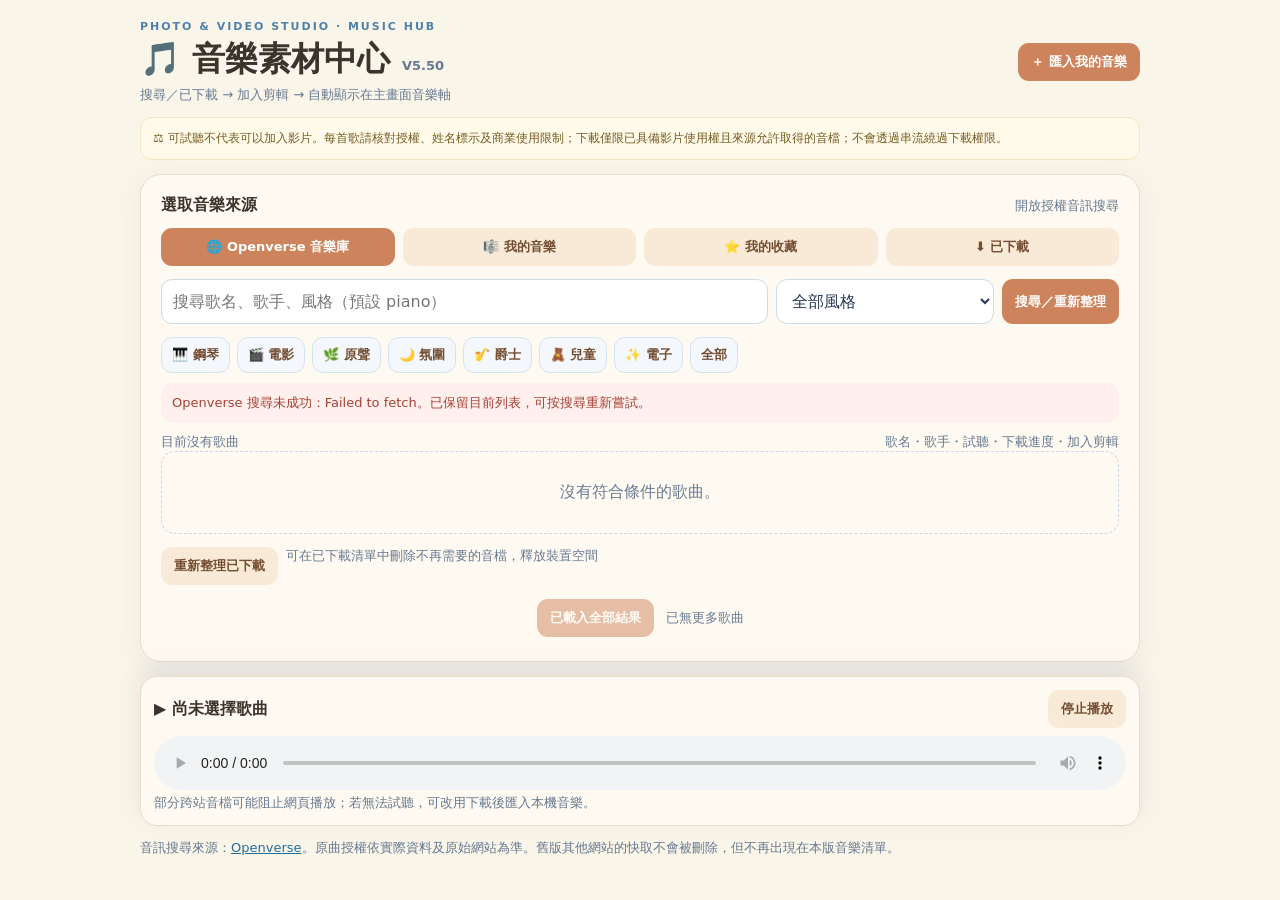
==== music-center/index.html @ 00ffc959 "Add files via upload" ====
<!doctype html><html lang="zh-Hant"><head><meta charset="utf-8"><meta name="viewport" content="width=device-width,initial-scale=1"><title>音樂素材中心 V2.5</title><style>
:root{font-family:system-ui,-apple-system,'Noto Sans TC',sans-serif;color:#243850;background:#eff4fa}*{box-sizing:border-box}body{margin:0}.shell{max-width:1040px;margin:auto;padding:20px}.header{display:flex;align-items:center;justify-content:space-between;gap:12px;flex-wrap:wrap}h1{font-size:clamp(23px,4vw,33px);margin:4px 0}.muted{color:#667991;font-size:13px}.eyebrow{letter-spacing:2px;color:#5081aa;font-size:11px;font-weight:800}.panel{background:white;border:1px solid #dce7f1;border-radius:21px;padding:20px;margin:14px 0;box-shadow:0 6px 27px #244b7012}.tabs{display:flex;gap:8px;flex-wrap:wrap}.tabs button{flex:1;min-width:130px}.btn,button,a.btn{background:#e7f1fc;border:0;color:#245c87;border-radius:11px;padding:10px 13px;font:inherit;font-size:13px;font-weight:700;cursor:pointer;text-decoration:none;display:inline-flex;align-items:center;justify-content:center;gap:5px}.btn.primary,button.primary{background:#327eaf;color:white}button:disabled{opacity:.5;cursor:not-allowed}.toolbar{display:flex;flex-wrap:wrap;gap:8px;margin:13px 0}.toolbar input{flex:3;min-width:160px}.toolbar select{flex:1;min-width:125px}input,select{font:inherit;padding:11px;border:1px solid #cbdbe7;border-radius:11px;background:#fff;color:#243850;min-width:0}.status{border-radius:11px;background:#eef5fc;padding:11px;margin:10px 0;font-size:13px;color:#44617c}.status.error{background:#fff0ed;color:#a64134}.status.success{background:#eaf6ec;color:#276e49}.status.loading{background:#fff8e8;color:#8d691d}.downloadstate{grid-column:2/-1;display:grid;gap:5px;padding:0 0 7px}.downloadstate[hidden]{display:none}.downloadstate progress{width:100%;height:9px;accent-color:#327eaf}.dltext{font-size:12px;color:#5c718a}.track{display:grid;grid-template-columns:45px minmax(0,1fr) auto;gap:11px;align-items:center;border-bottom:1px solid #e9eff5;padding:11px 3px}.art{width:45px;height:45px;object-fit:cover;background:#e3edf6;border-radius:11px}.song{font-size:14px;font-weight:760;white-space:nowrap;text-overflow:ellipsis;overflow:hidden}.song-meta{color:#738299;font-size:12px;margin-top:3px}.right{display:flex;flex-wrap:wrap;gap:5px;justify-content:flex-end}.right button,.right a{font-size:12px;padding:7px 9px}.tag{display:inline-block;border-radius:6px;background:#eef3f8;padding:2px 5px;font-size:11px;color:#587084;margin:3px 5px 0 0}.note{background:#fffae9;border:1px solid #f1e6c1;padding:12px;border-radius:12px;font-size:12px;color:#765c24}.player{position:sticky;bottom:0;background:white;z-index:5;box-shadow:0 -8px 25px #3858781e;border:1px solid #dce7f1;border-radius:17px;padding:13px}audio{width:100%;margin-top:8px}.pagination{display:flex;justify-content:center;align-items:center;gap:12px;margin-top:14px}.settings{display:flex;gap:9px;flex-wrap:wrap;margin:10px 0}.settings input{flex:1}.genre-pills{display:flex;gap:7px;flex-wrap:wrap;margin:10px 0}.genre-pills button{background:#f4f8fc;border:1px solid #d4e3ef;padding:8px 10px}.genre-pills button.active{background:#327eaf;color:#fff}.empty{padding:30px 14px;border:1px dashed #cbd7e5;border-radius:14px;text-align:center;color:#687d94}.muted a{color:#226d9e} .link{color:#236c9c}.kicker{display:flex;align-items:center;gap:10px;justify-content:space-between;flex-wrap:wrap}@media(max-width:680px){.shell{padding:11px}.panel{padding:14px}.track{grid-template-columns:40px minmax(0,1fr)}.art{width:40px;height:40px}.right{grid-column:1/-1;justify-content:flex-start}.downloadstate{grid-column:1/-1}.tabs button{min-width:0;flex-basis:42%}.toolbar input,.toolbar select{flex:1 1 100%}}

.timeline-panel .timeline-top{display:flex;align-items:center;justify-content:space-between;gap:10px;flex-wrap:wrap}.timeline-list{display:grid;gap:10px;margin-top:12px}.timeline-item{padding:14px;border:1px solid #dce7f1;border-radius:14px;background:#fbfdff}.timeline-item .sub{font-size:12px;color:#61758c;margin-top:4px}.timeline-controls{display:grid;grid-template-columns:repeat(4,minmax(100px,1fr));gap:9px;margin:11px 0}.timeline-controls label{font-size:12px;color:#546c83;display:grid;gap:5px}.timeline-controls input{width:100%;min-width:0;padding:8px}.timeline-buttons{display:flex;gap:7px;flex-wrap:wrap}.timeline-track{height:17px;border-radius:9px;background:#e2eaf3;overflow:hidden;position:relative;margin:10px 0}.timeline-track>div{height:100%;background:linear-gradient(90deg,#63b2d5,#2c79a6);border-radius:9px}.timeline-message{font-size:12px;color:#587188;margin:9px 0}.timeline-missing{color:#9b413e;font-size:12px}.timeline-panel button{font-size:12px}.project-actions{display:flex;gap:7px;flex-wrap:wrap;margin-top:12px}.project-actions button,.project-actions label{min-height:38px}.timeline-header{display:flex;justify-content:space-between;align-items:center;gap:8px}.timeline-note{margin:11px 0;color:#687d94;font-size:12px}@media(max-width:680px){.timeline-controls{grid-template-columns:repeat(2,minmax(0,1fr))}.timeline-item{padding:10px}}

:root{color:#3b342d;background:#faf5e9}body{background:#faf5e9}.panel,.player{background:#fffaf1;border-color:#eadcc7}.btn,button,a.btn{background:#f8ead6;color:#744e32}.btn.primary,button.primary,.genre-pills button.active{background:#cd835b;color:white}.track{border-color:#eaddc9}.status{background:#faf0df;color:#785b41}progress{accent-color:#c6855b}
</style></head><body><main class="shell"><header class="header"><div><div class="eyebrow">PHOTO & VIDEO STUDIO · MUSIC HUB</div><h1>🎵 音樂素材中心 <span class="muted">V5.50</span></h1><div class="muted">搜尋／已下載 → 加入剪輯 → 自動顯示在主畫面音樂軸</div></div><label class="btn primary">＋ 匯入我的音樂<input type="file" id="files" multiple accept="audio/*" hidden></label></header><div class="note" style="margin-top:13px">⚖️ 可試聽不代表可以加入影片。每首歌請核對授權、姓名標示及商業使用限制；下載僅限已具備影片使用權且來源允許取得的音檔；不會透過串流繞過下載權限。</div><section class="panel"><div class="kicker"><b>選取音樂來源</b><span class="muted" id="sourceNote">使用公開 API 載入真實結果</span></div><nav class="tabs" id="tabs" style="margin-top:12px"><button class="primary" data-source="openverse">🌐 Openverse 音樂庫</button><button data-source="local">🎼 我的音樂</button><button data-source="saved">⭐ 我的收藏</button><button data-source="cached">⬇ 已下載</button></nav><div class="toolbar"><input id="query" type="search" placeholder="搜尋歌名、歌手、風格（預設 piano）"><select id="genre"><option value="">全部風格</option><option value="piano">鋼琴</option><option value="pop">流行</option><option value="cinematic">電影感</option><option value="ambient">氛圍</option><option value="electronic">電子</option><option value="acoustic">原聲</option><option value="children">兒童</option><option value="jazz">爵士</option><option value="folk">民謠</option><option value="classical">古典</option><option value="lofi">Lo-fi</option></select><button class="primary" id="search">搜尋／重新整理</button></div><div class="genre-pills" id="quickGenres" aria-label="快速搜尋曲風"><button data-quick="piano">🎹 鋼琴</button><button data-quick="cinematic">🎬 電影</button><button data-quick="acoustic">🌿 原聲</button><button data-quick="ambient">🌙 氛圍</button><button data-quick="jazz">🎷 爵士</button><button data-quick="children">🧸 兒童</button><button data-quick="electronic">✨ 電子</button><button data-quick="">全部</button></div><div id="status" class="status" role="status" aria-live="polite">準備載入音樂清單…</div><div class="kicker"><span class="muted" id="count">尚未載入</span><span class="muted">歌名・歌手・試聽・下載進度・加入剪輯</span></div><div id="list"></div><div id="cacheActions" class="toolbar" hidden><button id="refreshCache">重新整理已下載</button><span class="muted">可在已下載清單中刪除不再需要的音檔，釋放裝置空間</span></div><div id="paging" class="pagination" hidden><button id="loadMore" type="button" class="primary">＋ 載入更多歌曲</button><span class="muted" id="pageLabel" aria-live="polite"></span></div><div id="scrollSentinel" style="height:4px" aria-hidden="true"></div></section><div class="player"><div class="kicker"><b id="now">▶ 尚未選擇歌曲</b><button id="stop">停止播放</button></div><audio id="audio" controls preload="none"></audio><div class="muted" id="playerTip">部分跨站音檔可能阻止網頁播放；若無法試聽，可改用下載後匯入本機音樂。</div></div><section class="panel timeline-panel" id="timelinePanel" hidden aria-hidden="true"><div class="timeline-top"><div><div class="eyebrow">MUSIC TIMELINE</div><h2 style="margin:5px 0;font-size:21px">🎬 我的剪輯音樂時間軸 <span class="muted">V2.5</span></h2><div class="muted">按「加入剪輯」後，已下載的音樂會自動出現在這裡</div></div><button id="timelinePlayAll" class="primary">▶ 依序預覽</button></div><div class="timeline-note">整首歌曲加入剪輯，不需要設定換歌時間。來源歌曲必須具備相應使用授權。</div><div id="timelineStatus" class="status">準備載入儲存的剪輯專案…</div><div id="timelineList" class="timeline-list"></div><div class="project-actions"><button id="projectExport">⬇ 匯出專案 JSON</button><label class="btn">↑ 匯入專案 JSON<input type="file" id="projectImport" accept="application/json,.json" hidden></label><button id="timelineStop">■ 停止預覽</button><button id="timelineClear">清空時間軸</button></div><div class="timeline-note">專案檔儲存音樂 ID、裁切參數與授權資訊，不包含 MP3 本體；換裝置時要另外匯入音檔。本機音樂以 IndexedDB 儲存，瀏覽器若清除網站資料可能消失。</div></section><section class="panel" hidden aria-hidden="true"><b>與照片影片系統銜接</b><p class="muted">有合法剪輯使用權的音樂會先下載並儲存在本機，之後加入剪輯會重複利用快取。此音樂中心已透過同來源視窗訊息接入小小映畫影片編輯器；同時也會發出 <code>music-center:add-track</code> 事件與本機音訊 Blob URL；正式剪輯系統仍須接收該事件及持久保存音檔，才能真正寫入影片時間軸。</p><textarea id="bridge" readonly style="width:100%;min-height:78px;border:1px solid #d8e4ee;border-radius:11px;padding:10px;resize:vertical" placeholder="選曲後這裡會提供音樂資訊 JSON"></textarea><div class="toolbar"><button id="copyBridge">複製時間軸資料</button><button id="downloadBridge">下載 JSON</button></div></section><p class="muted">音訊搜尋來源：<a href="https://api.openverse.org/v1/" target="_blank" rel="noopener noreferrer">Openverse</a>。原曲授權依實際資料及原始網站為準。舊版其他網站的快取不會被刪除，但不再出現在本版音樂清單。</p></main><script>
(()=>{'use strict';const $=id=>document.getElementById(id);const el=(tag,cls,text)=>{const n=document.createElement(tag);if(cls)n.className=cls;if(text!==undefined)n.textContent=text;return n};let source='openverse',page=1,tracks=[],local=[],favorites=[],reqId=0,controller=null,lastBridge=null,more=false,pageLinks=new Map(),pageBusy=false;const objectURLs=new Map();let dbPromise=null;const cacheMeta=new Map();const PAGE=20;let catalog=null;const ARCHIVE_LIMIT=12;try{favorites=JSON.parse(localStorage.getItem('music-v20-favorites')||'[]');if(!Array.isArray(favorites))favorites=[];favorites=favorites.filter(t=>t&&['Openverse','我的音樂'].includes(t.provider))}catch{}try{void 0}catch{}const favoriteId=t=>t.provider+':'+t.id;
function db(){if(!('indexedDB' in window))return Promise.reject(Error('此瀏覽器不支援永久音樂快取'));if(!dbPromise)dbPromise=new Promise((resolve,reject)=>{const r=indexedDB.open('music-center-offline-v21',1);r.onupgradeneeded=()=>{const d=r.result;if(!d.objectStoreNames.contains('audio'))d.createObjectStore('audio',{keyPath:'key'})};r.onsuccess=()=>resolve(r.result);r.onerror=()=>reject(r.error)});return dbPromise}
async function cachedGet(key){const d=await db();return new Promise((resolve,reject)=>{const tx=d.transaction('audio','readonly'),r=tx.objectStore('audio').get(key);r.onsuccess=()=>resolve(r.result);r.onerror=()=>reject(r.error)})}
async function cachedPut(value){const d=await db();return new Promise((resolve,reject)=>{const tx=d.transaction('audio','readwrite');tx.objectStore('audio').put(value);tx.oncomplete=()=>resolve();tx.onerror=()=>reject(tx.error)})}
async function cachedDelete(key){const d=await db();return new Promise((resolve,reject)=>{const tx=d.transaction('audio','readwrite');tx.objectStore('audio').delete(key);tx.oncomplete=()=>resolve();tx.onerror=()=>reject(tx.error)})}
async function allCached(){const d=await db();return new Promise((resolve,reject)=>{const r=d.transaction('audio','readonly').objectStore('audio').getAll();r.onsuccess=()=>resolve(r.result);r.onerror=()=>reject(r.error)})}
async function isCached(t){const key=favoriteId(t);if(cacheMeta.has(key))return true;try{const item=await cachedGet(key);if(item){cacheMeta.set(key,item);return true}}catch{}return false}
function properAudioType(type){return /^(audio\/|application\/ogg|application\/octet-stream)/i.test(type||'')}
function canAutoDownload(t){return t.provider==='我的音樂'||(t.provider==='Openverse'&&safeUrl(t.stream)&&t.license&&!/^UNKNOWN/.test(t.license))}
function licenseConfirm(t){if(t.provider==='我的音樂')return confirm('請確認你有權將此本機音樂加入影片及輸出。繼續嗎？');return confirm('這首歌曲標示為 '+t.license+'。請確認你的影片用途符合該歌曲的授權（含商業使用、改作與姓名標示等限制），並已查核原始來源。繼續下載嗎？')}
async function downloadToCache(t,progress){const key=favoriteId(t);let item=await cachedGet(key).catch(()=>null);if(item)return item;if(!canAutoDownload(t))throw Error('此來源沒有可核實的直接下載權限。請前往官方頁面，合法取得檔案後用「匯入我的音樂」。');if(!licenseConfirm(t))throw Error('已取消：請先確認授權');let blob;if(t.provider==='我的音樂'){blob=t.file;if(!blob)throw Error('本機音檔已失效，請重新匯入')}else{const url=safeUrl(t.stream);if(!url)throw Error('找不到音檔地址');const response=await fetch(url,{mode:'cors',redirect:'follow'});if(!response.ok)throw Error('下載端點回覆 HTTP '+response.status);const type=response.headers.get('content-type')||'';if(!properAudioType(type))throw Error('來源未提供可直接下載的音檔（'+type+'）');const total=Number(response.headers.get('content-length'))||0;if(total>150*1024*1024)throw Error('檔案超過 150 MB 限制');if(!response.body){blob=await response.blob();progress(95)}else{const reader=response.body.getReader(),parts=[];let bytes=0;for(;;){const {done,value}=await reader.read();if(done)break;bytes+=value.byteLength;if(bytes>150*1024*1024){await reader.cancel();throw Error('檔案超過 150 MB 限制')}parts.push(value);progress(total?Math.min(95,Math.floor(bytes/total*95)):null,bytes)}blob=new Blob(parts,{type:type.split(';')[0]||'audio/mpeg'})}}if(!blob.size)throw Error('下載到空白音檔');item={key,blob,track:{...t,file:null,stream:null},savedAt:Date.now(),bytes:blob.size};await cachedPut(item);cacheMeta.set(key,item);progress(100);return item}
function blobUrl(item){const old=objectURLs.get(item.key);if(old)return old;const u=URL.createObjectURL(item.blob);objectURLs.set(item.key,u);return u}
const pendingImports=new Map();
async function deliver(t,item){
 const actual=item?.blob||item?.file;
 if(!actual||typeof actual.arrayBuffer!=='function'||Number(actual.size)<=0)throw Error('已下載紀錄未包含可讀取的音檔');
 const meta={id:t.id,title:t.title,artist:t.artist,provider:t.provider,sourcePage:t.page,license:t.license,duration:t.duration};
 if(window.parent===window)throw Error('請從影片編輯器的「選擇音樂」開啟音樂庫');
 const requestId='music-'+Date.now()+'-'+Math.random().toString(36).slice(2);
 const panel=$('status');
 status('正在將已下載音檔加入中央音樂軸：'+t.title,'loading');
 const waitMax=55000;
 const result=await Promise.race([
  (async()=>{
   return await new Promise((resolve,reject)=>{
    pendingImports.set(requestId,{resolve,reject});
    try{window.parent.postMessage({type:'moment:music-selection',requestId,data:{track:meta},audioBlob:actual},'*')}
    catch(err){pendingImports.delete(requestId);reject(err)}
   });
  })(),
  new Promise((_,reject)=>setTimeout(()=>reject(Error('音樂軸匯入超時，請確認主剪輯器是否顯示錯誤訊息')),waitMax))
 ]).finally(()=>pendingImports.delete(requestId));
 const duration=Number(result?.duration)||0;
 if(!result||duration<=0)throw Error('主剪輯器尚未確認音樂軸加入成功');
 status('✓ 已加入中央音樂軸：'+t.title+'（'+Math.round(duration)+' 秒）','success');
 return result;
}
window.addEventListener('message',e=>{
 if(e.source!==window.parent||e.data?.type!=='moment:music-import-result')return;
 const entry=pendingImports.get(e.data.requestId);
 if(!entry)return;
 pendingImports.delete(e.data.requestId);
 if(e.data.ok)entry.resolve({duration:Number(e.data.duration)||1});
 else entry.reject(Error(e.data.message||'主剪輯器無法加入音樂'));
});
const formatTime=s=>{s=Number(s);return Number.isFinite(s)&&s>=0?Math.floor(s/60)+':'+String(Math.floor(s%60)).padStart(2,'0'):'—'};const safeUrl=u=>{try{const a=new URL(u,location.href);return ['https:','http:','blob:'].includes(a.protocol)?a.href:null}catch{return null}};function status(txt,type=''){const n=$('status');n.textContent=txt;n.className='status '+type}function saveFav(){try{localStorage.setItem('music-v20-favorites',JSON.stringify(favorites.slice(0,250)))}catch{}}let activePreviewCard=null,previewToken=0;function audioStop(){previewToken++;activePreviewCard=null;$('audio').pause();$('audio').removeAttribute('src');$('audio').load();$('now').textContent='▶ 尚未選擇歌曲'}function chooseSource(s){pageLinks.clear();source=s;$('cacheActions').hidden=s!=='cached';$('quickGenres').hidden=s!=='openverse';page=1;reqId++;controller?.abort();audioStop();document.querySelectorAll('[data-source]').forEach(b=>b.classList.toggle('primary',b.dataset.source===s));$('sourceNote').textContent=({openverse:'開放授權音訊搜尋',local:'本機上傳檔案',saved:'Openverse 收藏曲目',cached:'已下載的 Openverse 或本機音樂'})[s];$('query').disabled=s!=='openverse';$('genre').disabled=s!=='openverse';$('search').textContent=s==='openverse'?'搜尋／重新整理':'重新整理清單';reload()}function card(t){const c=el('article','track');const im=el('img','art');im.alt='';im.loading='lazy';if(safeUrl(t.image)){im.src=t.image;im.onerror=()=>im.style.visibility='hidden'}const meta=el('div');meta.style.minWidth='0';meta.append(el('div','song',t.title||'未命名'),el('div','song-meta',(t.artist||'未知歌手')+' · '+formatTime(t.duration)));const badge=el('div');if(t.license)badge.append(el('span','tag',t.license));if(t.provider)badge.append(el('span','tag',t.provider));meta.append(badge);const act=el('div','right');const play=el('button','','▶ 試聽');play.disabled=!safeUrl(t.stream)&&!cacheMeta.has(favoriteId(t));play.onclick=async()=>{audioStop();const token=previewToken;activePreviewCard=c;const item=await cachedGet(favoriteId(t)).catch(()=>null);const playURL=item?blobUrl(item):safeUrl(t.stream);if(token!==previewToken||!c.isConnected)return;if(!playURL){status('找不到可播放音檔，請先下載或重新匯入。','error');return}$('audio').src=playURL;$('now').textContent='▶ '+t.title+' — '+t.artist;try{window.parent.postMessage({type:'moment:preview-audio-start'},'*');await $('audio').play();status('正在播放：'+t.title,'success')}catch(e){status('音檔無法在瀏覽器內播放：'+(e.message||'來源有限制')+'。請改用下載後匯入本機音樂。','error')}};act.append(play);const f=el('button','',favorites.some(x=>favoriteId(x)===favoriteId(t))?'★ 已收藏':'☆ 收藏');f.onclick=()=>{const id=favoriteId(t),ix=favorites.findIndex(x=>favoriteId(x)===id);if(ix>=0)favorites.splice(ix,1);else favorites.unshift({...t,stream:t.provider==='我的音樂'?null:t.stream});saveFav();f.textContent=ix>=0?'☆ 收藏':'★ 已收藏';if(source==='saved')reload()};act.append(f);if(t.provider==='我的音樂'&&t.stream){const a=el('a','btn','下載本機檔');a.href=t.stream;a.download=t.title||'audio';act.append(a)}const dlBox=el('div','downloadstate');dlBox.hidden=true;const bar=el('progress');bar.max=100;bar.value=0;const line=el('div','dltext','準備下載…');dlBox.append(bar,line);
const add=el('button','','＋ 加入剪輯');const cacheLabel=el('span','tag','檢查快取中');meta.append(cacheLabel);isCached(t).then(ok=>{cacheLabel.textContent=ok?'✓ 已下載':'未下載';if(ok){add.textContent='＋ 直接加入剪輯';play.disabled=false}});
add.onclick=async()=>{if(add.disabled)return;add.disabled=true;try{let item=await cachedGet(favoriteId(t)).catch(()=>null);if(!item){dlBox.hidden=false;bar.removeAttribute('value');line.textContent='正在檢查來源與授權…';if(!canAutoDownload(t))throw Error('此來源尚未開放可驗證的直接下載。請在官方網站合法下載後，再匯入本機音樂。');item=await downloadToCache(t,(percent,bytes)=>{if(percent===null){bar.removeAttribute('value');line.textContent='正在下載 '+(bytes/1048576).toFixed(1)+' MB（來源未提供總大小）'}else{bar.value=percent;line.textContent=percent===100?'下載完成，已儲存至本機':`下載中 ${percent}%`}})}await deliver(t,item);cacheLabel.textContent='✓ 已下載';add.textContent='＋ 直接加入剪輯';if(dlBox.hidden===false){bar.value=100;line.textContent='✓ 已下載並加入剪輯'}}catch(e){dlBox.hidden=false;bar.removeAttribute('value');line.textContent='無法自動下載：'+(e.message||String(e))+'。可改為先合法下載檔案後，再匯入本機音樂。';status('加入失敗：'+(e.message||String(e)),'error')}finally{add.disabled=false}};
act.append(add);if(t.provider==='Openverse'&&safeUrl(t.page)){
 const sourceLink=el('a','btn','↗ 音樂來源');sourceLink.href=safeUrl(t.page);
 sourceLink.target='_blank';sourceLink.rel='noopener noreferrer';sourceLink.title='開啟原曲來源網站並檢查授權';act.append(sourceLink)
}
if(source==='cached'){const del=el('button','','🗑 刪除快取');del.onclick=async()=>{if(!confirm('確定刪除「'+t.title+'」的本機音檔？此操作不會影響線上歌曲。'))return;try{const key=favoriteId(t);await cachedDelete(key);cacheMeta.delete(key);const u=objectURLs.get(key);if(u){URL.revokeObjectURL(u);objectURLs.delete(key)}if($('audio').src===u)audioStop();status('已刪除歌曲快取：'+t.title,'success');await reload()}catch(e){status('刪除失敗：'+e.message,'error')}};act.append(del)};c.append(im,meta,act,dlBox);return c}function render(){if(activePreviewCard)audioStop();const list=$('list');list.replaceChildren();if(!tracks.length)list.append(el('div','empty',source==='local'?'還沒有音樂。請點右上角「匯入我的音樂」。':source==='saved'?'尚未收藏曲目。':source==='cached'?'尚無已下載音樂。':'沒有符合條件的歌曲。'));tracks.forEach(t=>list.append(card(t)));$('count').textContent=tracks.length?'已載入 '+tracks.length+' 首歌曲（可繼續載入）':'目前沒有歌曲';$('paging').hidden=source!=='openverse'||(!tracks.length&&!more);$('loadMore').disabled=pageBusy||!more;$('loadMore').textContent=pageBusy?'載入中…':more?'＋ 載入更多歌曲':'已載入全部結果';$('pageLabel').textContent=pageBusy?'正在取得更多歌曲':more?'往下捲動自動載入':'已無更多歌曲'}

async function fetchJSON(url,opts={}){controller=new AbortController();const timer=setTimeout(()=>controller.abort(),16000);try{const r=await fetch(url,{...opts,signal:controller.signal,cache:'no-store'});if(!r.ok){const err=new Error('HTTP '+r.status+(r.status===401?'：Openverse 拒絕本次未授權搜尋；可改用「已下載」或稍後重試':r.status===429?'：已達 Openverse 請求上限，請稍後再試':''));err.httpStatus=r.status;throw err;}return await r.json()}finally{clearTimeout(timer)}}const translateQuery=q=>{const words={鋼琴:'piano',流行:'pop',電影:'cinematic',配樂:'soundtrack',浪漫:'romantic',旅行:'travel',兒童:'children',卡通:'cartoon',爵士:'jazz',古典:'classical',電子:'electronic',搖滾:'rock',民謠:'folk',溫馨:'gentle',抒情:'soft',輕快:'upbeat',放鬆:'relaxing',療癒:'calm',氛圍:'ambient',吉他:'guitar',小提琴:'violin',音效:'sound effect',雨聲:'rain',快樂:'happy',悲傷:'sad',背景音樂:'background music'};let out=q;for(const [zh,en] of Object.entries(words))out=out.replaceAll(zh,en);return out};function parseOpenverse(t){return{id:String(t.id),provider:'Openverse',title:t.title||'未命名',artist:t.creator||'未知',duration:t.duration,image:t.thumbnail,stream:t.url,page:t.foreign_landing_url||t.detail_url,download:null,license:(t.license||'unknown').toUpperCase()+(t.license_version?' '+t.license_version:''),licenseUrl:t.license_url,attribution:t.attribution}}async function reload(targetPage=1,append=false){if(!append)audioStop();
 if(pageBusy&&append)return;
 reqId++;const myId=reqId;controller?.abort();
 if(source!=='openverse'){
   more=false;tracks=[];pageBusy=false;render();
   if(source==='local'){tracks=local;render();status('已載入本機 '+tracks.length+' 首音樂。','success');return}
   if(source==='saved'){tracks=favorites.filter(t=>t.provider==='Openverse'||t.provider==='我的音樂');render();status('已載入 '+tracks.length+' 首收藏曲目。','success');return}
   if(source==='cached'){try{const rows=(await allCached()).filter(x=>x.track&&['Openverse','我的音樂'].includes(x.track.provider));if(myId!==reqId)return;tracks=rows.map(x=>x.track);rows.forEach(x=>cacheMeta.set(x.key,x));render();status('已載入 '+tracks.length+' 首已下載歌曲。','success')}catch(e){status('無法讀取離線音樂：'+e.message,'error')}return}
 }
 pageBusy=true;render();status('正在讀取 Openverse 第 '+targetPage+' 批歌曲…','loading');
 const q=translateQuery([$('query').value.trim(),$('genre').value].filter(Boolean).join(' ')||'piano');
 try{
   let url;
   const saved=pageLinks.get(targetPage);
   if(saved){url=new URL(saved);if(url.origin!=='https://api.openverse.org')throw Error('API 分頁網址不受信任')}
   else{url=new URL('https://api.openverse.org/v1/audio/');url.searchParams.set('q',q);url.searchParams.set('page_size',String(PAGE));url.searchParams.set('page',String(targetPage))}
   const data=await fetchJSON(url.toString());if(myId!==reqId)return;
   if(!Array.isArray(data.results))throw Error('API 未傳回歌曲列表');
   const nextURL=data.next?new URL(data.next,url).toString():null;
   if(nextURL&&new URL(nextURL).origin!=='https://api.openverse.org')throw Error('API 回傳無效下一批網址');
   const existing=new Set(append?tracks.map(favoriteId):[]);
   const incoming=data.results.map(parseOpenverse).filter(t=>!existing.has(favoriteId(t)));
   tracks=append?tracks.concat(incoming):incoming;
   page=targetPage;
   more=!!nextURL;
   if(nextURL)pageLinks.set(page+1,nextURL);else pageLinks.delete(page+1);
   pageBusy=false;render();status(incoming.length?'已新增 '+incoming.length+' 首，目前共 '+tracks.length+' 首歌曲。'+(more?'往下捲可繼續載入。':'已載入所有可取得的結果。'):'沒有更多符合條件的歌曲。',incoming.length?'success':'');
 }catch(e){if(myId!==reqId)return;pageBusy=false;if(e.httpStatus===401||e.httpStatus===403||e.httpStatus===429){more=false;}render();const msg=e.name==='AbortError'?'連線逾時':e.message;status('Openverse 搜尋未成功：'+msg+(e.httpStatus===401?'。已下載歌曲仍可從「⬇ 已下載」直接加入中央音樂軸；不會繼續自動重試。':'。已保留目前列表，可按搜尋重新嘗試。'),'error')}
}
function loadNextBatch(){if(source==='openverse'&&more&&!pageBusy)reload(page+1,true)}
$('loadMore').onclick=loadNextBatch;
if('IntersectionObserver' in window){const observer=new IntersectionObserver(entries=>{if(entries.some(e=>e.isIntersecting)&&tracks.length>0)loadNextBatch()},{root:null,rootMargin:'0px 0px 280px 0px',threshold:0});observer.observe($('scrollSentinel'))}
else window.addEventListener('scroll',()=>{if(tracks.length>0&&document.documentElement.scrollHeight-window.innerHeight-window.scrollY<360)loadNextBatch()},{passive:true});

document.querySelectorAll('[data-source]').forEach(b=>b.onclick=()=>chooseSource(b.dataset.source));$('search').onclick=()=>{pageLinks.clear();page=1;reload()};$('genre').onchange=()=>{document.querySelectorAll('[data-quick]').forEach(b=>b.classList.toggle('active',b.dataset.quick===$('genre').value));pageLinks.clear();page=1;reload()};document.querySelectorAll('[data-quick]').forEach(b=>b.onclick=()=>{$('genre').value=b.dataset.quick;document.querySelectorAll('[data-quick]').forEach(x=>x.classList.toggle('active',x===b));pageLinks.clear();page=1;reload()});$('refreshCache').onclick=()=>reload();$('query').onkeydown=e=>{if(e.key==='Enter'){pageLinks.clear();page=1;reload()}};$('stop').onclick=audioStop;$('files').onchange=e=>{const selected=[...e.target.files];selected.forEach((file,i)=>local.push({id:String(Date.now())+'-'+i,provider:'我的音樂',title:file.name.replace(/\.[a-z0-9]+$/i,''),artist:'本機匯入',duration:null,stream:URL.createObjectURL(file),page:null,download:null,file,license:'自行確認授權'}));chooseSource('local');e.target.value=''};$('copyBridge').onclick=async()=>{if(!lastBridge)return status('請先選擇一首歌曲按「＋ 剪輯資料」。','error');try{await navigator.clipboard.writeText($('bridge').value);status('JSON 已複製。','success')}catch{status('瀏覽器不允許自動複製，請手動選取 JSON。','error')}};$('downloadBridge').onclick=()=>{if(!lastBridge)return status('請先產生剪輯資料。','error');const url=URL.createObjectURL(new Blob([$('bridge').value],{type:'application/json'}));const a=el('a');a.href=url;a.download='music-timeline.json';a.click();setTimeout(()=>URL.revokeObjectURL(url),500)};chooseSource('openverse')})();


// V5.50: one audio preview across the entire editor and its music iframe.
(function(){
 const player=document.getElementById('audio');
 function pauseLocal(){try{player.pause()}catch{}}
 window.addEventListener('message',e=>{
  if(e.source!==window.parent||e.data?.type!=='moment:stop-music-preview')return;
  pauseLocal();
 });
 document.addEventListener('visibilitychange',()=>{if(document.hidden)pauseLocal()});
 window.addEventListener('pagehide',pauseLocal);
 function currentVisible(){
   if(!activePreviewCard||!activePreviewCard.isConnected)return false;
   const r=activePreviewCard.getBoundingClientRect();
   const top=0,bottom=document.documentElement.clientHeight||window.innerHeight;
   return r.bottom>top+8&&r.top<bottom-8;
 }
 let scheduled=false;
 function checkVisible(){scheduled=false;if(!player.paused&&!currentVisible())pauseLocal()}
 window.addEventListener('scroll',()=>{if(!scheduled){scheduled=true;requestAnimationFrame(checkVisible)}},{capture:true,passive:true});
 // Native audio controls may also start playback, not just the song-row button.
 player.addEventListener('play',()=>{try{window.parent.postMessage({type:'moment:preview-audio-start'},'*')}catch{}});
})();
</script><script src="timeline-v25.js"></script></body></html>
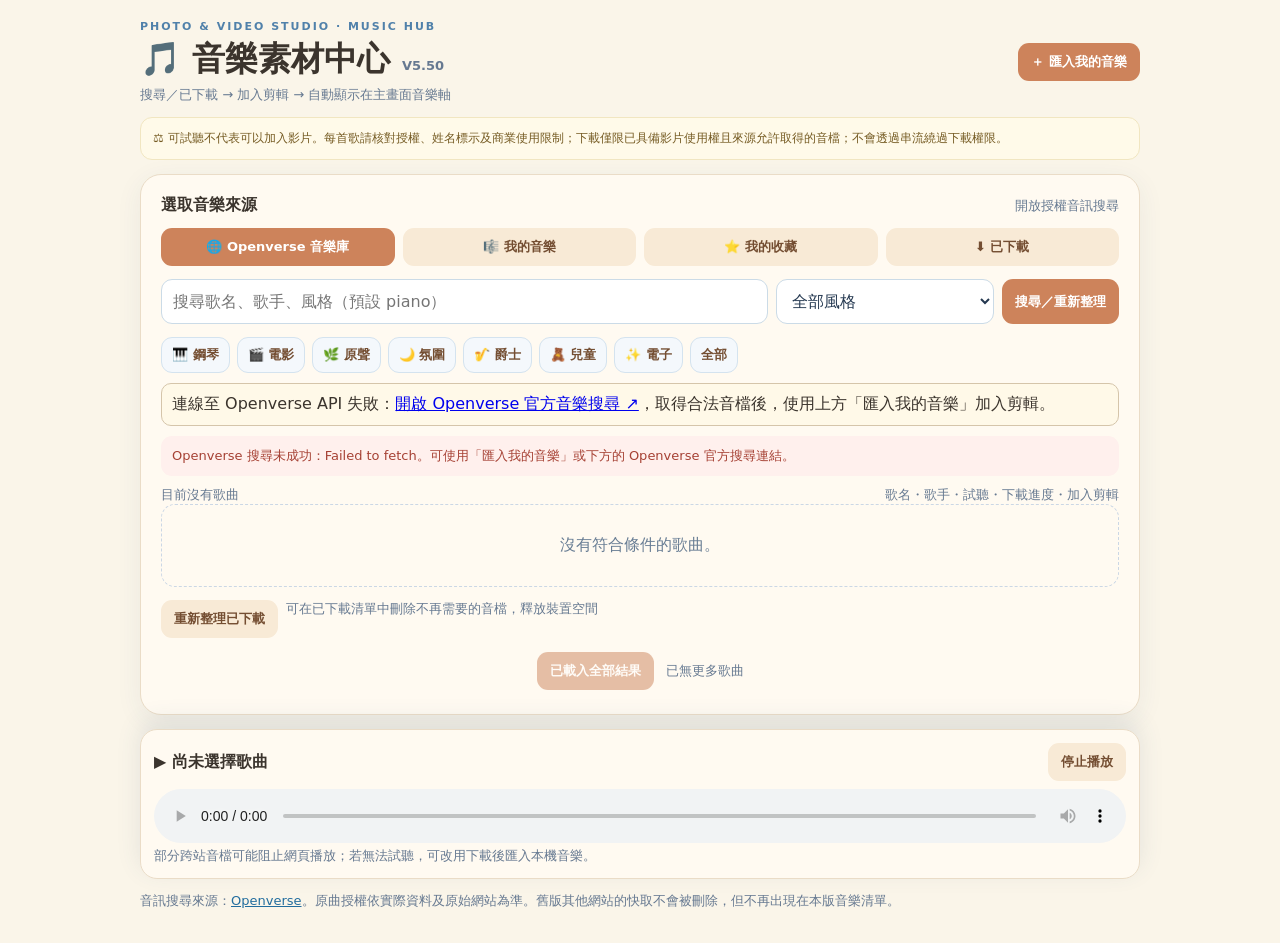
==== commit 20cb9cae: "Add files via upload" ====
--- a/music-center/index.html
+++ b/music-center/index.html
@@ -4,7 +4,7 @@
 .timeline-panel .timeline-top{display:flex;align-items:center;justify-content:space-between;gap:10px;flex-wrap:wrap}.timeline-list{display:grid;gap:10px;margin-top:12px}.timeline-item{padding:14px;border:1px solid #dce7f1;border-radius:14px;background:#fbfdff}.timeline-item .sub{font-size:12px;color:#61758c;margin-top:4px}.timeline-controls{display:grid;grid-template-columns:repeat(4,minmax(100px,1fr));gap:9px;margin:11px 0}.timeline-controls label{font-size:12px;color:#546c83;display:grid;gap:5px}.timeline-controls input{width:100%;min-width:0;padding:8px}.timeline-buttons{display:flex;gap:7px;flex-wrap:wrap}.timeline-track{height:17px;border-radius:9px;background:#e2eaf3;overflow:hidden;position:relative;margin:10px 0}.timeline-track>div{height:100%;background:linear-gradient(90deg,#63b2d5,#2c79a6);border-radius:9px}.timeline-message{font-size:12px;color:#587188;margin:9px 0}.timeline-missing{color:#9b413e;font-size:12px}.timeline-panel button{font-size:12px}.project-actions{display:flex;gap:7px;flex-wrap:wrap;margin-top:12px}.project-actions button,.project-actions label{min-height:38px}.timeline-header{display:flex;justify-content:space-between;align-items:center;gap:8px}.timeline-note{margin:11px 0;color:#687d94;font-size:12px}@media(max-width:680px){.timeline-controls{grid-template-columns:repeat(2,minmax(0,1fr))}.timeline-item{padding:10px}}
 
 :root{color:#3b342d;background:#faf5e9}body{background:#faf5e9}.panel,.player{background:#fffaf1;border-color:#eadcc7}.btn,button,a.btn{background:#f8ead6;color:#744e32}.btn.primary,button.primary,.genre-pills button.active{background:#cd835b;color:white}.track{border-color:#eaddc9}.status{background:#faf0df;color:#785b41}progress{accent-color:#c6855b}
-</style></head><body><main class="shell"><header class="header"><div><div class="eyebrow">PHOTO & VIDEO STUDIO · MUSIC HUB</div><h1>🎵 音樂素材中心 <span class="muted">V5.50</span></h1><div class="muted">搜尋／已下載 → 加入剪輯 → 自動顯示在主畫面音樂軸</div></div><label class="btn primary">＋ 匯入我的音樂<input type="file" id="files" multiple accept="audio/*" hidden></label></header><div class="note" style="margin-top:13px">⚖️ 可試聽不代表可以加入影片。每首歌請核對授權、姓名標示及商業使用限制；下載僅限已具備影片使用權且來源允許取得的音檔；不會透過串流繞過下載權限。</div><section class="panel"><div class="kicker"><b>選取音樂來源</b><span class="muted" id="sourceNote">使用公開 API 載入真實結果</span></div><nav class="tabs" id="tabs" style="margin-top:12px"><button class="primary" data-source="openverse">🌐 Openverse 音樂庫</button><button data-source="local">🎼 我的音樂</button><button data-source="saved">⭐ 我的收藏</button><button data-source="cached">⬇ 已下載</button></nav><div class="toolbar"><input id="query" type="search" placeholder="搜尋歌名、歌手、風格（預設 piano）"><select id="genre"><option value="">全部風格</option><option value="piano">鋼琴</option><option value="pop">流行</option><option value="cinematic">電影感</option><option value="ambient">氛圍</option><option value="electronic">電子</option><option value="acoustic">原聲</option><option value="children">兒童</option><option value="jazz">爵士</option><option value="folk">民謠</option><option value="classical">古典</option><option value="lofi">Lo-fi</option></select><button class="primary" id="search">搜尋／重新整理</button></div><div class="genre-pills" id="quickGenres" aria-label="快速搜尋曲風"><button data-quick="piano">🎹 鋼琴</button><button data-quick="cinematic">🎬 電影</button><button data-quick="acoustic">🌿 原聲</button><button data-quick="ambient">🌙 氛圍</button><button data-quick="jazz">🎷 爵士</button><button data-quick="children">🧸 兒童</button><button data-quick="electronic">✨ 電子</button><button data-quick="">全部</button></div><div id="status" class="status" role="status" aria-live="polite">準備載入音樂清單…</div><div class="kicker"><span class="muted" id="count">尚未載入</span><span class="muted">歌名・歌手・試聽・下載進度・加入剪輯</span></div><div id="list"></div><div id="cacheActions" class="toolbar" hidden><button id="refreshCache">重新整理已下載</button><span class="muted">可在已下載清單中刪除不再需要的音檔，釋放裝置空間</span></div><div id="paging" class="pagination" hidden><button id="loadMore" type="button" class="primary">＋ 載入更多歌曲</button><span class="muted" id="pageLabel" aria-live="polite"></span></div><div id="scrollSentinel" style="height:4px" aria-hidden="true"></div></section><div class="player"><div class="kicker"><b id="now">▶ 尚未選擇歌曲</b><button id="stop">停止播放</button></div><audio id="audio" controls preload="none"></audio><div class="muted" id="playerTip">部分跨站音檔可能阻止網頁播放；若無法試聽，可改用下載後匯入本機音樂。</div></div><section class="panel timeline-panel" id="timelinePanel" hidden aria-hidden="true"><div class="timeline-top"><div><div class="eyebrow">MUSIC TIMELINE</div><h2 style="margin:5px 0;font-size:21px">🎬 我的剪輯音樂時間軸 <span class="muted">V2.5</span></h2><div class="muted">按「加入剪輯」後，已下載的音樂會自動出現在這裡</div></div><button id="timelinePlayAll" class="primary">▶ 依序預覽</button></div><div class="timeline-note">整首歌曲加入剪輯，不需要設定換歌時間。來源歌曲必須具備相應使用授權。</div><div id="timelineStatus" class="status">準備載入儲存的剪輯專案…</div><div id="timelineList" class="timeline-list"></div><div class="project-actions"><button id="projectExport">⬇ 匯出專案 JSON</button><label class="btn">↑ 匯入專案 JSON<input type="file" id="projectImport" accept="application/json,.json" hidden></label><button id="timelineStop">■ 停止預覽</button><button id="timelineClear">清空時間軸</button></div><div class="timeline-note">專案檔儲存音樂 ID、裁切參數與授權資訊，不包含 MP3 本體；換裝置時要另外匯入音檔。本機音樂以 IndexedDB 儲存，瀏覽器若清除網站資料可能消失。</div></section><section class="panel" hidden aria-hidden="true"><b>與照片影片系統銜接</b><p class="muted">有合法剪輯使用權的音樂會先下載並儲存在本機，之後加入剪輯會重複利用快取。此音樂中心已透過同來源視窗訊息接入小小映畫影片編輯器；同時也會發出 <code>music-center:add-track</code> 事件與本機音訊 Blob URL；正式剪輯系統仍須接收該事件及持久保存音檔，才能真正寫入影片時間軸。</p><textarea id="bridge" readonly style="width:100%;min-height:78px;border:1px solid #d8e4ee;border-radius:11px;padding:10px;resize:vertical" placeholder="選曲後這裡會提供音樂資訊 JSON"></textarea><div class="toolbar"><button id="copyBridge">複製時間軸資料</button><button id="downloadBridge">下載 JSON</button></div></section><p class="muted">音訊搜尋來源：<a href="https://api.openverse.org/v1/" target="_blank" rel="noopener noreferrer">Openverse</a>。原曲授權依實際資料及原始網站為準。舊版其他網站的快取不會被刪除，但不再出現在本版音樂清單。</p></main><script>
+</style></head><body><main class="shell"><header class="header"><div><div class="eyebrow">PHOTO & VIDEO STUDIO · MUSIC HUB</div><h1>🎵 音樂素材中心 <span class="muted">V5.50</span></h1><div class="muted">搜尋／已下載 → 加入剪輯 → 自動顯示在主畫面音樂軸</div></div><label class="btn primary">＋ 匯入我的音樂<input type="file" id="files" multiple accept="audio/*" hidden></label></header><div class="note" style="margin-top:13px">⚖️ 可試聽不代表可以加入影片。每首歌請核對授權、姓名標示及商業使用限制；下載僅限已具備影片使用權且來源允許取得的音檔；不會透過串流繞過下載權限。</div><section class="panel"><div class="kicker"><b>選取音樂來源</b><span class="muted" id="sourceNote">使用公開 API 載入真實結果</span></div><nav class="tabs" id="tabs" style="margin-top:12px"><button class="primary" data-source="openverse">🌐 Openverse 音樂庫</button><button data-source="local">🎼 我的音樂</button><button data-source="saved">⭐ 我的收藏</button><button data-source="cached">⬇ 已下載</button></nav><div class="toolbar"><input id="query" type="search" placeholder="搜尋歌名、歌手、風格（預設 piano）"><select id="genre"><option value="">全部風格</option><option value="piano">鋼琴</option><option value="pop">流行</option><option value="cinematic">電影感</option><option value="ambient">氛圍</option><option value="electronic">電子</option><option value="acoustic">原聲</option><option value="children">兒童</option><option value="jazz">爵士</option><option value="folk">民謠</option><option value="classical">古典</option><option value="lofi">Lo-fi</option></select><button class="primary" id="search">搜尋／重新整理</button></div><div class="genre-pills" id="quickGenres" aria-label="快速搜尋曲風"><button data-quick="piano">🎹 鋼琴</button><button data-quick="cinematic">🎬 電影</button><button data-quick="acoustic">🌿 原聲</button><button data-quick="ambient">🌙 氛圍</button><button data-quick="jazz">🎷 爵士</button><button data-quick="children">🧸 兒童</button><button data-quick="electronic">✨ 電子</button><button data-quick="">全部</button></div><div id="ovOfficialFallback" hidden style="padding:10px;margin:6px 0;border:1px solid #d5c5aa;border-radius:10px;background:#fff9e8">連線至 Openverse API 失敗：<a href="https://openverse.org/search/audio?q=piano" target="_blank" rel="noopener noreferrer">開啟 Openverse 官方音樂搜尋 ↗</a>，取得合法音檔後，使用上方「匯入我的音樂」加入剪輯。</div><div id="status" class="status" role="status" aria-live="polite">準備載入音樂清單…</div><div class="kicker"><span class="muted" id="count">尚未載入</span><span class="muted">歌名・歌手・試聽・下載進度・加入剪輯</span></div><div id="list"></div><div id="cacheActions" class="toolbar" hidden><button id="refreshCache">重新整理已下載</button><span class="muted">可在已下載清單中刪除不再需要的音檔，釋放裝置空間</span></div><div id="paging" class="pagination" hidden><button id="loadMore" type="button" class="primary">＋ 載入更多歌曲</button><span class="muted" id="pageLabel" aria-live="polite"></span></div><div id="scrollSentinel" style="height:4px" aria-hidden="true"></div></section><div class="player"><div class="kicker"><b id="now">▶ 尚未選擇歌曲</b><button id="stop">停止播放</button></div><audio id="audio" controls preload="none"></audio><div class="muted" id="playerTip">部分跨站音檔可能阻止網頁播放；若無法試聽，可改用下載後匯入本機音樂。</div></div><section class="panel timeline-panel" id="timelinePanel" hidden aria-hidden="true"><div class="timeline-top"><div><div class="eyebrow">MUSIC TIMELINE</div><h2 style="margin:5px 0;font-size:21px">🎬 我的剪輯音樂時間軸 <span class="muted">V2.5</span></h2><div class="muted">按「加入剪輯」後，已下載的音樂會自動出現在這裡</div></div><button id="timelinePlayAll" class="primary">▶ 依序預覽</button></div><div class="timeline-note">整首歌曲加入剪輯，不需要設定換歌時間。來源歌曲必須具備相應使用授權。</div><div id="timelineStatus" class="status">準備載入儲存的剪輯專案…</div><div id="timelineList" class="timeline-list"></div><div class="project-actions"><button id="projectExport">⬇ 匯出專案 JSON</button><label class="btn">↑ 匯入專案 JSON<input type="file" id="projectImport" accept="application/json,.json" hidden></label><button id="timelineStop">■ 停止預覽</button><button id="timelineClear">清空時間軸</button></div><div class="timeline-note">專案檔儲存音樂 ID、裁切參數與授權資訊，不包含 MP3 本體；換裝置時要另外匯入音檔。本機音樂以 IndexedDB 儲存，瀏覽器若清除網站資料可能消失。</div></section><section class="panel" hidden aria-hidden="true"><b>與照片影片系統銜接</b><p class="muted">有合法剪輯使用權的音樂會先下載並儲存在本機，之後加入剪輯會重複利用快取。此音樂中心已透過同來源視窗訊息接入小小映畫影片編輯器；同時也會發出 <code>music-center:add-track</code> 事件與本機音訊 Blob URL；正式剪輯系統仍須接收該事件及持久保存音檔，才能真正寫入影片時間軸。</p><textarea id="bridge" readonly style="width:100%;min-height:78px;border:1px solid #d8e4ee;border-radius:11px;padding:10px;resize:vertical" placeholder="選曲後這裡會提供音樂資訊 JSON"></textarea><div class="toolbar"><button id="copyBridge">複製時間軸資料</button><button id="downloadBridge">下載 JSON</button></div></section><p class="muted">音訊搜尋來源：<a href="https://api.openverse.org/v1/" target="_blank" rel="noopener noreferrer">Openverse</a>。原曲授權依實際資料及原始網站為準。舊版其他網站的快取不會被刪除，但不再出現在本版音樂清單。</p></main><script>
 (()=>{'use strict';const $=id=>document.getElementById(id);const el=(tag,cls,text)=>{const n=document.createElement(tag);if(cls)n.className=cls;if(text!==undefined)n.textContent=text;return n};let source='openverse',page=1,tracks=[],local=[],favorites=[],reqId=0,controller=null,lastBridge=null,more=false,pageLinks=new Map(),pageBusy=false;const objectURLs=new Map();let dbPromise=null;const cacheMeta=new Map();const PAGE=20;let catalog=null;const ARCHIVE_LIMIT=12;try{favorites=JSON.parse(localStorage.getItem('music-v20-favorites')||'[]');if(!Array.isArray(favorites))favorites=[];favorites=favorites.filter(t=>t&&['Openverse','我的音樂'].includes(t.provider))}catch{}try{void 0}catch{}const favoriteId=t=>t.provider+':'+t.id;
 function db(){if(!('indexedDB' in window))return Promise.reject(Error('此瀏覽器不支援永久音樂快取'));if(!dbPromise)dbPromise=new Promise((resolve,reject)=>{const r=indexedDB.open('music-center-offline-v21',1);r.onupgradeneeded=()=>{const d=r.result;if(!d.objectStoreNames.contains('audio'))d.createObjectStore('audio',{keyPath:'key'})};r.onsuccess=()=>resolve(r.result);r.onerror=()=>reject(r.error)});return dbPromise}
 async function cachedGet(key){const d=await db();return new Promise((resolve,reject)=>{const tx=d.transaction('audio','readonly'),r=tx.objectStore('audio').get(key);r.onsuccess=()=>resolve(r.result);r.onerror=()=>reject(r.error)})}
@@ -59,7 +59,7 @@
 }
 if(source==='cached'){const del=el('button','','🗑 刪除快取');del.onclick=async()=>{if(!confirm('確定刪除「'+t.title+'」的本機音檔？此操作不會影響線上歌曲。'))return;try{const key=favoriteId(t);await cachedDelete(key);cacheMeta.delete(key);const u=objectURLs.get(key);if(u){URL.revokeObjectURL(u);objectURLs.delete(key)}if($('audio').src===u)audioStop();status('已刪除歌曲快取：'+t.title,'success');await reload()}catch(e){status('刪除失敗：'+e.message,'error')}};act.append(del)};c.append(im,meta,act,dlBox);return c}function render(){if(activePreviewCard)audioStop();const list=$('list');list.replaceChildren();if(!tracks.length)list.append(el('div','empty',source==='local'?'還沒有音樂。請點右上角「匯入我的音樂」。':source==='saved'?'尚未收藏曲目。':source==='cached'?'尚無已下載音樂。':'沒有符合條件的歌曲。'));tracks.forEach(t=>list.append(card(t)));$('count').textContent=tracks.length?'已載入 '+tracks.length+' 首歌曲（可繼續載入）':'目前沒有歌曲';$('paging').hidden=source!=='openverse'||(!tracks.length&&!more);$('loadMore').disabled=pageBusy||!more;$('loadMore').textContent=pageBusy?'載入中…':more?'＋ 載入更多歌曲':'已載入全部結果';$('pageLabel').textContent=pageBusy?'正在取得更多歌曲':more?'往下捲動自動載入':'已無更多歌曲'}
 
-async function fetchJSON(url,opts={}){controller=new AbortController();const timer=setTimeout(()=>controller.abort(),16000);try{const r=await fetch(url,{...opts,signal:controller.signal,cache:'no-store'});if(!r.ok){const err=new Error('HTTP '+r.status+(r.status===401?'：Openverse 拒絕本次未授權搜尋；可改用「已下載」或稍後重試':r.status===429?'：已達 Openverse 請求上限，請稍後再試':''));err.httpStatus=r.status;throw err;}return await r.json()}finally{clearTimeout(timer)}}const translateQuery=q=>{const words={鋼琴:'piano',流行:'pop',電影:'cinematic',配樂:'soundtrack',浪漫:'romantic',旅行:'travel',兒童:'children',卡通:'cartoon',爵士:'jazz',古典:'classical',電子:'electronic',搖滾:'rock',民謠:'folk',溫馨:'gentle',抒情:'soft',輕快:'upbeat',放鬆:'relaxing',療癒:'calm',氛圍:'ambient',吉他:'guitar',小提琴:'violin',音效:'sound effect',雨聲:'rain',快樂:'happy',悲傷:'sad',背景音樂:'background music'};let out=q;for(const [zh,en] of Object.entries(words))out=out.replaceAll(zh,en);return out};function parseOpenverse(t){return{id:String(t.id),provider:'Openverse',title:t.title||'未命名',artist:t.creator||'未知',duration:t.duration,image:t.thumbnail,stream:t.url,page:t.foreign_landing_url||t.detail_url,download:null,license:(t.license||'unknown').toUpperCase()+(t.license_version?' '+t.license_version:''),licenseUrl:t.license_url,attribution:t.attribution}}async function reload(targetPage=1,append=false){if(!append)audioStop();
+async function fetchJSON(url,opts={}){controller=new AbortController();const timer=setTimeout(()=>controller.abort(),28000);try{const r=await fetch(url,{...opts,signal:controller.signal,cache:'no-store'});if(!r.ok){const err=new Error('HTTP '+r.status+(r.status===401?'：Openverse 拒絕本次未授權搜尋；可改用「已下載」或稍後重試':r.status===429?'：已達 Openverse 請求上限，請稍後再試':''));err.httpStatus=r.status;throw err;}return await r.json()}finally{clearTimeout(timer)}}const translateQuery=q=>{const words={鋼琴:'piano',流行:'pop',電影:'cinematic',配樂:'soundtrack',浪漫:'romantic',旅行:'travel',兒童:'children',卡通:'cartoon',爵士:'jazz',古典:'classical',電子:'electronic',搖滾:'rock',民謠:'folk',溫馨:'gentle',抒情:'soft',輕快:'upbeat',放鬆:'relaxing',療癒:'calm',氛圍:'ambient',吉他:'guitar',小提琴:'violin',音效:'sound effect',雨聲:'rain',快樂:'happy',悲傷:'sad',背景音樂:'background music'};let out=q;for(const [zh,en] of Object.entries(words))out=out.replaceAll(zh,en);return out};function parseOpenverse(t){return{id:String(t.id),provider:'Openverse',title:t.title||'未命名',artist:t.creator||'未知',duration:t.duration,image:t.thumbnail,stream:t.url,page:t.foreign_landing_url||t.detail_url,download:null,license:(t.license||'unknown').toUpperCase()+(t.license_version?' '+t.license_version:''),licenseUrl:t.license_url,attribution:t.attribution}}async function reload(targetPage=1,append=false){if(!append)audioStop();
  if(pageBusy&&append)return;
  reqId++;const myId=reqId;controller?.abort();
  if(source!=='openverse'){
@@ -75,7 +75,12 @@
    const saved=pageLinks.get(targetPage);
    if(saved){url=new URL(saved);if(url.origin!=='https://api.openverse.org')throw Error('API 分頁網址不受信任')}
    else{url=new URL('https://api.openverse.org/v1/audio/');url.searchParams.set('q',q);url.searchParams.set('page_size',String(PAGE));url.searchParams.set('page',String(targetPage))}
-   const data=await fetchJSON(url.toString());if(myId!==reqId)return;
+   let data;try{data=await fetchJSON(url.toString())}catch(firstError){
+   if(firstError.httpStatus===401||firstError.httpStatus===403||firstError.httpStatus===429||myId!==reqId)throw firstError;
+   status('第一次連線失敗，正在重新連接 Openverse…','loading');
+   await new Promise(resolve=>setTimeout(resolve,900));
+   data=await fetchJSON(url.toString());
+  }if(myId!==reqId)return;
    if(!Array.isArray(data.results))throw Error('API 未傳回歌曲列表');
    const nextURL=data.next?new URL(data.next,url).toString():null;
    if(nextURL&&new URL(nextURL).origin!=='https://api.openverse.org')throw Error('API 回傳無效下一批網址');
@@ -85,8 +90,8 @@
    page=targetPage;
    more=!!nextURL;
    if(nextURL)pageLinks.set(page+1,nextURL);else pageLinks.delete(page+1);
-   pageBusy=false;render();status(incoming.length?'已新增 '+incoming.length+' 首，目前共 '+tracks.length+' 首歌曲。'+(more?'往下捲可繼續載入。':'已載入所有可取得的結果。'):'沒有更多符合條件的歌曲。',incoming.length?'success':'');
- }catch(e){if(myId!==reqId)return;pageBusy=false;if(e.httpStatus===401||e.httpStatus===403||e.httpStatus===429){more=false;}render();const msg=e.name==='AbortError'?'連線逾時':e.message;status('Openverse 搜尋未成功：'+msg+(e.httpStatus===401?'。已下載歌曲仍可從「⬇ 已下載」直接加入中央音樂軸；不會繼續自動重試。':'。已保留目前列表，可按搜尋重新嘗試。'),'error')}
+   pageBusy=false;const help=document.getElementById('ovOfficialFallback');if(help)help.hidden=true;render();status(incoming.length?'已新增 '+incoming.length+' 首，目前共 '+tracks.length+' 首歌曲。'+(more?'往下捲可繼續載入。':'已載入所有可取得的結果。'):'沒有更多符合條件的歌曲。',incoming.length?'success':'');
+ }catch(e){if(myId!==reqId)return;pageBusy=false;if(e.httpStatus===401||e.httpStatus===403||e.httpStatus===429){more=false;}render();const msg=e.name==='AbortError'?'連線逾時（可能是手機網路無法連線 API）':e.message;status('Openverse 搜尋未成功：'+msg+(e.httpStatus===401?'。已下載歌曲仍可從「⬇ 已下載」直接加入中央音樂軸；不會繼續自動重試。':'。可使用「匯入我的音樂」或下方的 Openverse 官方搜尋連結。'),'error');const help=document.getElementById('ovOfficialFallback');if(help)help.hidden=false}
 }
 function loadNextBatch(){if(source==='openverse'&&more&&!pageBusy)reload(page+1,true)}
 $('loadMore').onclick=loadNextBatch;
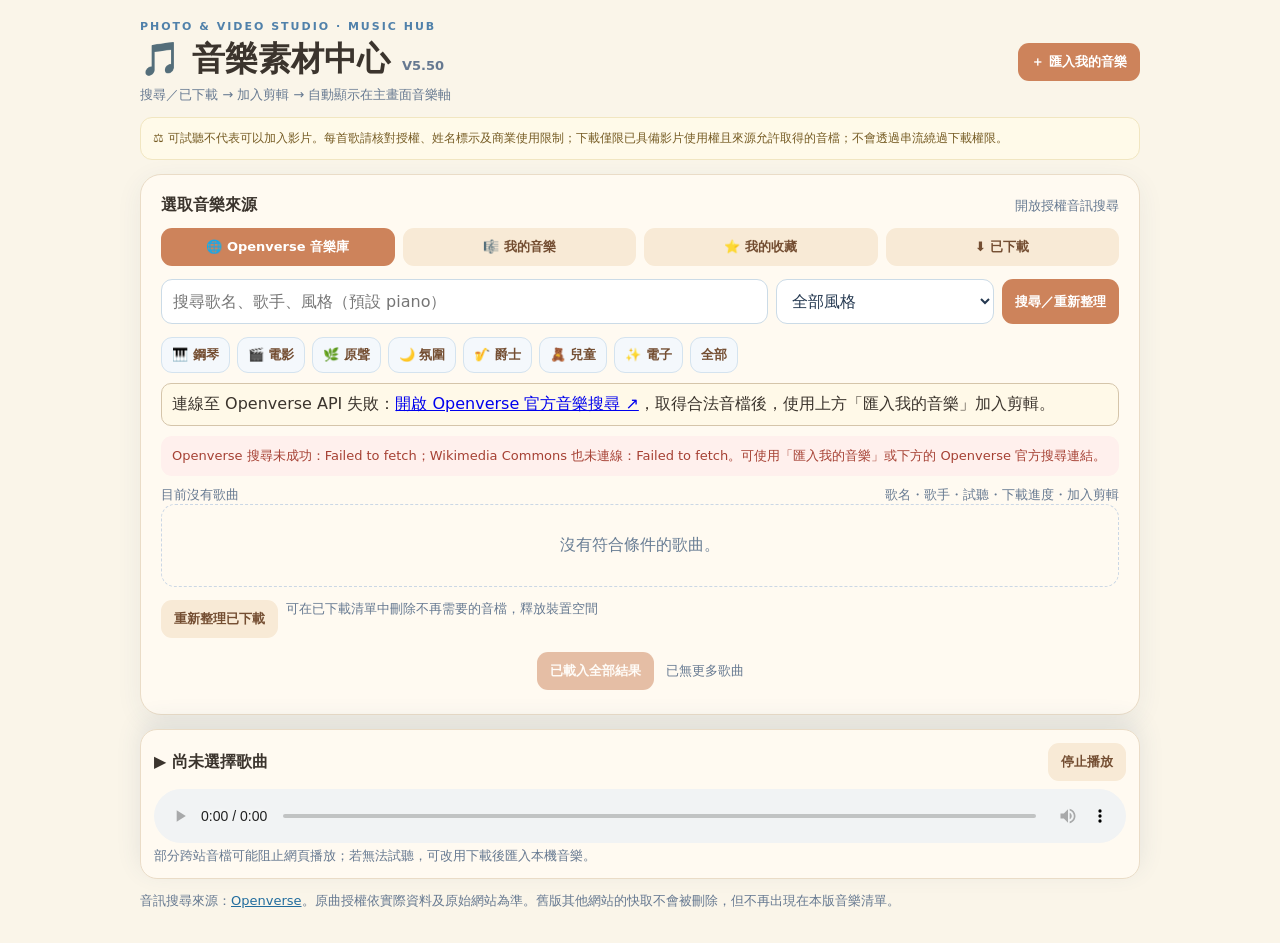
==== commit 46da7292: "Add files via upload" ====
--- a/music-center/index.html
+++ b/music-center/index.html
@@ -13,7 +13,7 @@
 async function allCached(){const d=await db();return new Promise((resolve,reject)=>{const r=d.transaction('audio','readonly').objectStore('audio').getAll();r.onsuccess=()=>resolve(r.result);r.onerror=()=>reject(r.error)})}
 async function isCached(t){const key=favoriteId(t);if(cacheMeta.has(key))return true;try{const item=await cachedGet(key);if(item){cacheMeta.set(key,item);return true}}catch{}return false}
 function properAudioType(type){return /^(audio\/|application\/ogg|application\/octet-stream)/i.test(type||'')}
-function canAutoDownload(t){return t.provider==='我的音樂'||(t.provider==='Openverse'&&safeUrl(t.stream)&&t.license&&!/^UNKNOWN/.test(t.license))}
+function canAutoDownload(t){return t.provider==='我的音樂'||(['Openverse','Wikimedia Commons'].includes(t.provider)&&safeUrl(t.stream)&&t.license&&!/^UNKNOWN/.test(t.license))}
 function licenseConfirm(t){if(t.provider==='我的音樂')return confirm('請確認你有權將此本機音樂加入影片及輸出。繼續嗎？');return confirm('這首歌曲標示為 '+t.license+'。請確認你的影片用途符合該歌曲的授權（含商業使用、改作與姓名標示等限制），並已查核原始來源。繼續下載嗎？')}
 async function downloadToCache(t,progress){const key=favoriteId(t);let item=await cachedGet(key).catch(()=>null);if(item)return item;if(!canAutoDownload(t))throw Error('此來源沒有可核實的直接下載權限。請前往官方頁面，合法取得檔案後用「匯入我的音樂」。');if(!licenseConfirm(t))throw Error('已取消：請先確認授權');let blob;if(t.provider==='我的音樂'){blob=t.file;if(!blob)throw Error('本機音檔已失效，請重新匯入')}else{const url=safeUrl(t.stream);if(!url)throw Error('找不到音檔地址');const response=await fetch(url,{mode:'cors',redirect:'follow'});if(!response.ok)throw Error('下載端點回覆 HTTP '+response.status);const type=response.headers.get('content-type')||'';if(!properAudioType(type))throw Error('來源未提供可直接下載的音檔（'+type+'）');const total=Number(response.headers.get('content-length'))||0;if(total>150*1024*1024)throw Error('檔案超過 150 MB 限制');if(!response.body){blob=await response.blob();progress(95)}else{const reader=response.body.getReader(),parts=[];let bytes=0;for(;;){const {done,value}=await reader.read();if(done)break;bytes+=value.byteLength;if(bytes>150*1024*1024){await reader.cancel();throw Error('檔案超過 150 MB 限制')}parts.push(value);progress(total?Math.min(95,Math.floor(bytes/total*95)):null,bytes)}blob=new Blob(parts,{type:type.split(';')[0]||'audio/mpeg'})}}if(!blob.size)throw Error('下載到空白音檔');item={key,blob,track:{...t,file:null,stream:null},savedAt:Date.now(),bytes:blob.size};await cachedPut(item);cacheMeta.set(key,item);progress(100);return item}
 function blobUrl(item){const old=objectURLs.get(item.key);if(old)return old;const u=URL.createObjectURL(item.blob);objectURLs.set(item.key,u);return u}
@@ -53,20 +53,37 @@
 const formatTime=s=>{s=Number(s);return Number.isFinite(s)&&s>=0?Math.floor(s/60)+':'+String(Math.floor(s%60)).padStart(2,'0'):'—'};const safeUrl=u=>{try{const a=new URL(u,location.href);return ['https:','http:','blob:'].includes(a.protocol)?a.href:null}catch{return null}};function status(txt,type=''){const n=$('status');n.textContent=txt;n.className='status '+type}function saveFav(){try{localStorage.setItem('music-v20-favorites',JSON.stringify(favorites.slice(0,250)))}catch{}}let activePreviewCard=null,previewToken=0;function audioStop(){previewToken++;activePreviewCard=null;$('audio').pause();$('audio').removeAttribute('src');$('audio').load();$('now').textContent='▶ 尚未選擇歌曲'}function chooseSource(s){pageLinks.clear();source=s;$('cacheActions').hidden=s!=='cached';$('quickGenres').hidden=s!=='openverse';page=1;reqId++;controller?.abort();audioStop();document.querySelectorAll('[data-source]').forEach(b=>b.classList.toggle('primary',b.dataset.source===s));$('sourceNote').textContent=({openverse:'開放授權音訊搜尋',local:'本機上傳檔案',saved:'Openverse 收藏曲目',cached:'已下載的 Openverse 或本機音樂'})[s];$('query').disabled=s!=='openverse';$('genre').disabled=s!=='openverse';$('search').textContent=s==='openverse'?'搜尋／重新整理':'重新整理清單';reload()}function card(t){const c=el('article','track');const im=el('img','art');im.alt='';im.loading='lazy';if(safeUrl(t.image)){im.src=t.image;im.onerror=()=>im.style.visibility='hidden'}const meta=el('div');meta.style.minWidth='0';meta.append(el('div','song',t.title||'未命名'),el('div','song-meta',(t.artist||'未知歌手')+' · '+formatTime(t.duration)));const badge=el('div');if(t.license)badge.append(el('span','tag',t.license));if(t.provider)badge.append(el('span','tag',t.provider));meta.append(badge);const act=el('div','right');const play=el('button','','▶ 試聽');play.disabled=!safeUrl(t.stream)&&!cacheMeta.has(favoriteId(t));play.onclick=async()=>{audioStop();const token=previewToken;activePreviewCard=c;const item=await cachedGet(favoriteId(t)).catch(()=>null);const playURL=item?blobUrl(item):safeUrl(t.stream);if(token!==previewToken||!c.isConnected)return;if(!playURL){status('找不到可播放音檔，請先下載或重新匯入。','error');return}$('audio').src=playURL;$('now').textContent='▶ '+t.title+' — '+t.artist;try{window.parent.postMessage({type:'moment:preview-audio-start'},'*');await $('audio').play();status('正在播放：'+t.title,'success')}catch(e){status('音檔無法在瀏覽器內播放：'+(e.message||'來源有限制')+'。請改用下載後匯入本機音樂。','error')}};act.append(play);const f=el('button','',favorites.some(x=>favoriteId(x)===favoriteId(t))?'★ 已收藏':'☆ 收藏');f.onclick=()=>{const id=favoriteId(t),ix=favorites.findIndex(x=>favoriteId(x)===id);if(ix>=0)favorites.splice(ix,1);else favorites.unshift({...t,stream:t.provider==='我的音樂'?null:t.stream});saveFav();f.textContent=ix>=0?'☆ 收藏':'★ 已收藏';if(source==='saved')reload()};act.append(f);if(t.provider==='我的音樂'&&t.stream){const a=el('a','btn','下載本機檔');a.href=t.stream;a.download=t.title||'audio';act.append(a)}const dlBox=el('div','downloadstate');dlBox.hidden=true;const bar=el('progress');bar.max=100;bar.value=0;const line=el('div','dltext','準備下載…');dlBox.append(bar,line);
 const add=el('button','','＋ 加入剪輯');const cacheLabel=el('span','tag','檢查快取中');meta.append(cacheLabel);isCached(t).then(ok=>{cacheLabel.textContent=ok?'✓ 已下載':'未下載';if(ok){add.textContent='＋ 直接加入剪輯';play.disabled=false}});
 add.onclick=async()=>{if(add.disabled)return;add.disabled=true;try{let item=await cachedGet(favoriteId(t)).catch(()=>null);if(!item){dlBox.hidden=false;bar.removeAttribute('value');line.textContent='正在檢查來源與授權…';if(!canAutoDownload(t))throw Error('此來源尚未開放可驗證的直接下載。請在官方網站合法下載後，再匯入本機音樂。');item=await downloadToCache(t,(percent,bytes)=>{if(percent===null){bar.removeAttribute('value');line.textContent='正在下載 '+(bytes/1048576).toFixed(1)+' MB（來源未提供總大小）'}else{bar.value=percent;line.textContent=percent===100?'下載完成，已儲存至本機':`下載中 ${percent}%`}})}await deliver(t,item);cacheLabel.textContent='✓ 已下載';add.textContent='＋ 直接加入剪輯';if(dlBox.hidden===false){bar.value=100;line.textContent='✓ 已下載並加入剪輯'}}catch(e){dlBox.hidden=false;bar.removeAttribute('value');line.textContent='無法自動下載：'+(e.message||String(e))+'。可改為先合法下載檔案後，再匯入本機音樂。';status('加入失敗：'+(e.message||String(e)),'error')}finally{add.disabled=false}};
-act.append(add);if(t.provider==='Openverse'&&safeUrl(t.page)){
+act.append(add);if(['Openverse','Wikimedia Commons'].includes(t.provider)&&safeUrl(t.page)){
  const sourceLink=el('a','btn','↗ 音樂來源');sourceLink.href=safeUrl(t.page);
  sourceLink.target='_blank';sourceLink.rel='noopener noreferrer';sourceLink.title='開啟原曲來源網站並檢查授權';act.append(sourceLink)
 }
 if(source==='cached'){const del=el('button','','🗑 刪除快取');del.onclick=async()=>{if(!confirm('確定刪除「'+t.title+'」的本機音檔？此操作不會影響線上歌曲。'))return;try{const key=favoriteId(t);await cachedDelete(key);cacheMeta.delete(key);const u=objectURLs.get(key);if(u){URL.revokeObjectURL(u);objectURLs.delete(key)}if($('audio').src===u)audioStop();status('已刪除歌曲快取：'+t.title,'success');await reload()}catch(e){status('刪除失敗：'+e.message,'error')}};act.append(del)};c.append(im,meta,act,dlBox);return c}function render(){if(activePreviewCard)audioStop();const list=$('list');list.replaceChildren();if(!tracks.length)list.append(el('div','empty',source==='local'?'還沒有音樂。請點右上角「匯入我的音樂」。':source==='saved'?'尚未收藏曲目。':source==='cached'?'尚無已下載音樂。':'沒有符合條件的歌曲。'));tracks.forEach(t=>list.append(card(t)));$('count').textContent=tracks.length?'已載入 '+tracks.length+' 首歌曲（可繼續載入）':'目前沒有歌曲';$('paging').hidden=source!=='openverse'||(!tracks.length&&!more);$('loadMore').disabled=pageBusy||!more;$('loadMore').textContent=pageBusy?'載入中…':more?'＋ 載入更多歌曲':'已載入全部結果';$('pageLabel').textContent=pageBusy?'正在取得更多歌曲':more?'往下捲動自動載入':'已無更多歌曲'}
 
-async function fetchJSON(url,opts={}){controller=new AbortController();const timer=setTimeout(()=>controller.abort(),28000);try{const r=await fetch(url,{...opts,signal:controller.signal,cache:'no-store'});if(!r.ok){const err=new Error('HTTP '+r.status+(r.status===401?'：Openverse 拒絕本次未授權搜尋；可改用「已下載」或稍後重試':r.status===429?'：已達 Openverse 請求上限，請稍後再試':''));err.httpStatus=r.status;throw err;}return await r.json()}finally{clearTimeout(timer)}}const translateQuery=q=>{const words={鋼琴:'piano',流行:'pop',電影:'cinematic',配樂:'soundtrack',浪漫:'romantic',旅行:'travel',兒童:'children',卡通:'cartoon',爵士:'jazz',古典:'classical',電子:'electronic',搖滾:'rock',民謠:'folk',溫馨:'gentle',抒情:'soft',輕快:'upbeat',放鬆:'relaxing',療癒:'calm',氛圍:'ambient',吉他:'guitar',小提琴:'violin',音效:'sound effect',雨聲:'rain',快樂:'happy',悲傷:'sad',背景音樂:'background music'};let out=q;for(const [zh,en] of Object.entries(words))out=out.replaceAll(zh,en);return out};function parseOpenverse(t){return{id:String(t.id),provider:'Openverse',title:t.title||'未命名',artist:t.creator||'未知',duration:t.duration,image:t.thumbnail,stream:t.url,page:t.foreign_landing_url||t.detail_url,download:null,license:(t.license||'unknown').toUpperCase()+(t.license_version?' '+t.license_version:''),licenseUrl:t.license_url,attribution:t.attribution}}async function reload(targetPage=1,append=false){if(!append)audioStop();
+async function fetchJSON(url,opts={}){controller=new AbortController();const timer=setTimeout(()=>controller.abort(),12000);try{const r=await fetch(url,{...opts,signal:controller.signal,cache:'no-store'});if(!r.ok){const err=new Error('HTTP '+r.status+(r.status===401?'：Openverse 拒絕本次未授權搜尋；可改用「已下載」或稍後重試':r.status===429?'：已達 Openverse 請求上限，請稍後再試':''));err.httpStatus=r.status;throw err;}return await r.json()}finally{clearTimeout(timer)}}const translateQuery=q=>{const words={鋼琴:'piano',流行:'pop',電影:'cinematic',配樂:'soundtrack',浪漫:'romantic',旅行:'travel',兒童:'children',卡通:'cartoon',爵士:'jazz',古典:'classical',電子:'electronic',搖滾:'rock',民謠:'folk',溫馨:'gentle',抒情:'soft',輕快:'upbeat',放鬆:'relaxing',療癒:'calm',氛圍:'ambient',吉他:'guitar',小提琴:'violin',音效:'sound effect',雨聲:'rain',快樂:'happy',悲傷:'sad',背景音樂:'background music'};let out=q;for(const [zh,en] of Object.entries(words))out=out.replaceAll(zh,en);return out};function parseOpenverse(t){return{id:String(t.id),provider:'Openverse',title:t.title||'未命名',artist:t.creator||'未知',duration:t.duration,image:t.thumbnail,stream:t.url,page:t.foreign_landing_url||t.detail_url,download:null,license:(t.license||'unknown').toUpperCase()+(t.license_version?' '+t.license_version:''),licenseUrl:t.license_url,attribution:t.attribution}}// V5.97: separate, live Wikimedia Commons fallback when Openverse cannot be reached.
+// Wikimedia's action API supports browser CORS via origin=*. Each row contains a real audio URL and source page.
+function plainWikiText(value){const box=document.createElement('div');box.innerHTML=String(value||'');return (box.textContent||'').trim().slice(0,220)}
+async function searchWikimediaAudio(q){
+ const url=new URL('https://commons.wikimedia.org/w/api.php');
+ const params={action:'query',format:'json',formatversion:'2',origin:'*',generator:'search',gsrnamespace:'6',gsrlimit:'24',gsrsearch:'filetype:audio '+q,prop:'imageinfo',iiprop:'url|mime|mediatype|extmetadata',iiextmetadatafilter:'LicenseShortName|Artist|Credit|UsageTerms'};
+ Object.entries(params).forEach(([k,v])=>url.searchParams.set(k,v));
+ const response=await fetchJSON(url.toString());
+ if(response.error)throw Error(response.error.info||'Wikimedia API 回傳錯誤');
+ const pages=response.query?.pages||[];
+ return pages.map(row=>{
+  const ii=row.imageinfo?.[0];const meta=ii?.extmetadata||{};
+  const license=plainWikiText(meta.LicenseShortName?.value||meta.UsageTerms?.value||'UNKNOWN');
+  if(!ii?.url||!(/^audio\//.test(ii.mime||'')||ii.mediatype==='AUDIO'))return null;
+  return {id:'commons-'+row.pageid,provider:'Wikimedia Commons',title:row.title.replace(/^File:/,'').replace(/\.[^.]+$/,''),artist:plainWikiText(meta.Artist?.value||meta.Credit?.value||'未註明'),duration:null,image:null,stream:ii.url,page:ii.descriptionurl||'https://commons.wikimedia.org/wiki/'+encodeURIComponent(row.title.replace(/ /g,'_')),download:null,license,licenseUrl:null,attribution:plainWikiText(meta.Credit?.value||'')};
+ }).filter(Boolean);
+}
+async function reload(targetPage=1,append=false){if(!append)audioStop();
  if(pageBusy&&append)return;
  reqId++;const myId=reqId;controller?.abort();
  if(source!=='openverse'){
    more=false;tracks=[];pageBusy=false;render();
    if(source==='local'){tracks=local;render();status('已載入本機 '+tracks.length+' 首音樂。','success');return}
-   if(source==='saved'){tracks=favorites.filter(t=>t.provider==='Openverse'||t.provider==='我的音樂');render();status('已載入 '+tracks.length+' 首收藏曲目。','success');return}
-   if(source==='cached'){try{const rows=(await allCached()).filter(x=>x.track&&['Openverse','我的音樂'].includes(x.track.provider));if(myId!==reqId)return;tracks=rows.map(x=>x.track);rows.forEach(x=>cacheMeta.set(x.key,x));render();status('已載入 '+tracks.length+' 首已下載歌曲。','success')}catch(e){status('無法讀取離線音樂：'+e.message,'error')}return}
+   if(source==='saved'){tracks=favorites.filter(t=>['Openverse','Wikimedia Commons','我的音樂'].includes(t.provider));render();status('已載入 '+tracks.length+' 首收藏曲目。','success');return}
+   if(source==='cached'){try{const rows=(await allCached()).filter(x=>x.track&&['Openverse','Wikimedia Commons','我的音樂'].includes(x.track.provider));if(myId!==reqId)return;tracks=rows.map(x=>x.track);rows.forEach(x=>cacheMeta.set(x.key,x));render();status('已載入 '+tracks.length+' 首已下載歌曲。','success')}catch(e){status('無法讀取離線音樂：'+e.message,'error')}return}
  }
  pageBusy=true;render();status('正在讀取 Openverse 第 '+targetPage+' 批歌曲…','loading');
  const q=translateQuery([$('query').value.trim(),$('genre').value].filter(Boolean).join(' ')||'piano');
@@ -91,7 +108,24 @@
    more=!!nextURL;
    if(nextURL)pageLinks.set(page+1,nextURL);else pageLinks.delete(page+1);
    pageBusy=false;const help=document.getElementById('ovOfficialFallback');if(help)help.hidden=true;render();status(incoming.length?'已新增 '+incoming.length+' 首，目前共 '+tracks.length+' 首歌曲。'+(more?'往下捲可繼續載入。':'已載入所有可取得的結果。'):'沒有更多符合條件的歌曲。',incoming.length?'success':'');
- }catch(e){if(myId!==reqId)return;pageBusy=false;if(e.httpStatus===401||e.httpStatus===403||e.httpStatus===429){more=false;}render();const msg=e.name==='AbortError'?'連線逾時（可能是手機網路無法連線 API）':e.message;status('Openverse 搜尋未成功：'+msg+(e.httpStatus===401?'。已下載歌曲仍可從「⬇ 已下載」直接加入中央音樂軸；不會繼續自動重試。':'。可使用「匯入我的音樂」或下方的 Openverse 官方搜尋連結。'),'error');const help=document.getElementById('ovOfficialFallback');if(help)help.hidden=false}
+ }catch(e){
+ if(myId!==reqId)return;
+ // Try an independent real search service, but do not fabricate tracks if both services fail.
+ if(!append){
+  try{
+   status('Openverse 無法連線，正改由 Wikimedia Commons 搜尋公開授權音樂…','loading');
+   const fallback=await searchWikimediaAudio(q);
+   if(myId!==reqId)return;
+   if(fallback.length){tracks=fallback;page=1;more=false;pageBusy=false;render();
+    const help=document.getElementById('ovOfficialFallback');if(help)help.hidden=true;
+    status('Openverse 暫時不可用；已從 Wikimedia Commons 載入 '+fallback.length+' 首真實音訊。下載或加入剪輯前請核對各首授權。','success');return;
+   }
+  }catch(secondaryError){
+   if(myId!==reqId)return;
+   e=new Error((e?.message||'Openverse 連線失敗')+'；Wikimedia Commons 也未連線：'+(secondaryError?.message||'未知錯誤'));
+  }
+ }
+ pageBusy=false;if(e.httpStatus===401||e.httpStatus===403||e.httpStatus===429){more=false;}render();const msg=e.name==='AbortError'?'連線逾時（可能是手機網路無法連線 API）':e.message;status('Openverse 搜尋未成功：'+msg+(e.httpStatus===401?'。已下載歌曲仍可從「⬇ 已下載」直接加入中央音樂軸；不會繼續自動重試。':'。可使用「匯入我的音樂」或下方的 Openverse 官方搜尋連結。'),'error');const help=document.getElementById('ovOfficialFallback');if(help)help.hidden=false}
 }
 function loadNextBatch(){if(source==='openverse'&&more&&!pageBusy)reload(page+1,true)}
 $('loadMore').onclick=loadNextBatch;
